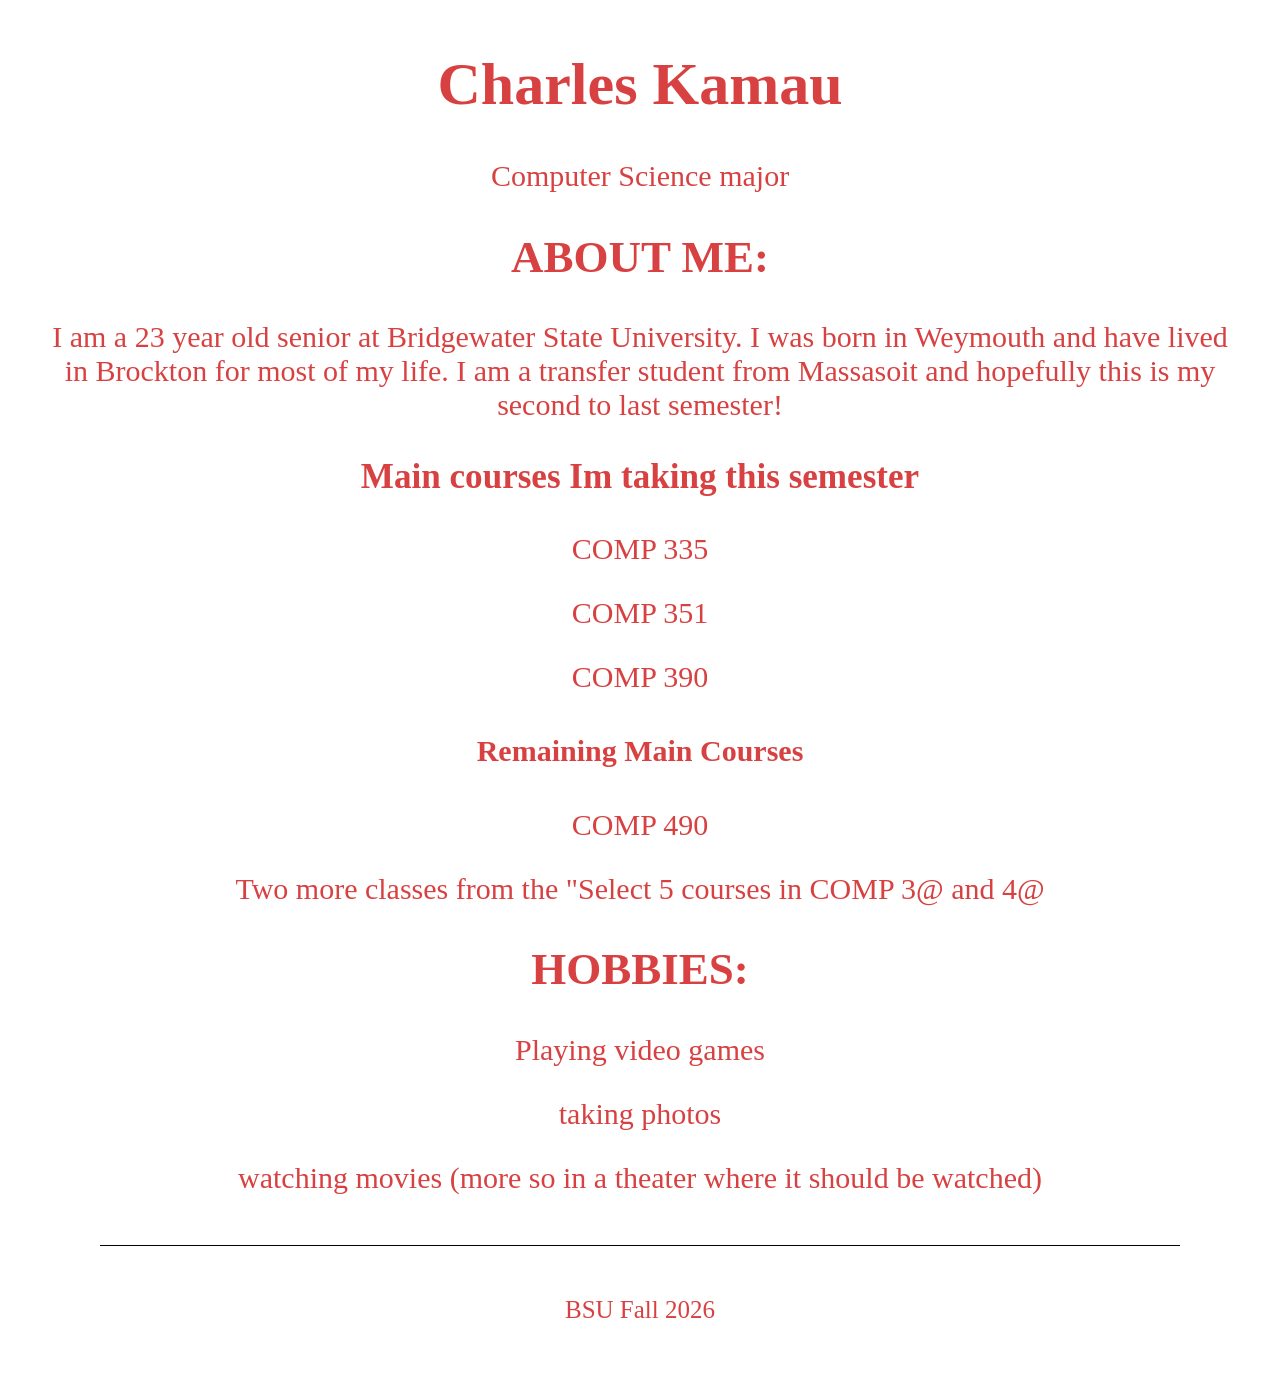
==== index.html @ 8f2a52e7 "message" ====
<!DOCTYPE html>
<html lang="en">
<head>
  <title> Charles Kamau's Website!</title>
  <link rel="stylesheet" href="main.css"> 
  
</head>

    <body>


      <header>
       <h1 class = "title">Charles Kamau</h1>
       <p> Computer Science major</p>
    </header>

    <h2> ABOUT ME:</h2>
    <p> I am a 23 year old senior at Bridgewater State University. I was born in Weymouth and have lived in Brockton
      for most of my life. I am a transfer student from Massasoit and hopefully this is my second to last semester! </p>
    </div>

    <h3>Main courses Im taking this semester</h3>
    <p>COMP 335</p>
    <p>COMP 351</p>
    <p>COMP 390</p>
    <div>
<div class = "idk yet">
      <section class = "idk-yet">
    <h4> Remaining Main Courses </h4>
    <p>COMP 490</p>
    <p> Two more classes from the "Select 5 courses in COMP 3@ and 4@</p>
    </div>
    <section>

    
    <h2> HOBBIES:</h2>
    <p> Playing video games<p>
    <p>taking photos<p>
    </p> watching movies (more so in a theater where it should be watched) </p>
    </div>
    <section>


	<span class = "line"> </span> 
	<footer>
		<p class="footer"> BSU Fall 2026</p> 
</body>
</html>

  </body>
</head>
---- main.css ----
body {
    font-family: 'Times New Roman', Times, serif; 
    margin: 50px;
    font-size: 30px;
    color: hsl(0, 66%, 55%);
    text-align: center;
    background-size: cover;
    
  

  background-position: center center;
  
  
  background-repeat: repeat;
  
  
  background-attachment: fixed;
  
  
  min-height: 10vh;
  margin: 1;
}


.idk-yet {
    text-align: center;
    margin: px;
}

.line {
    display: block;
    margin:50px 50px;
    border-top: 1px solid rgb(8, 1, 1);
} 

.footer {
    text-align: center;
    font-size: smaller;
    margin: 0px;
}
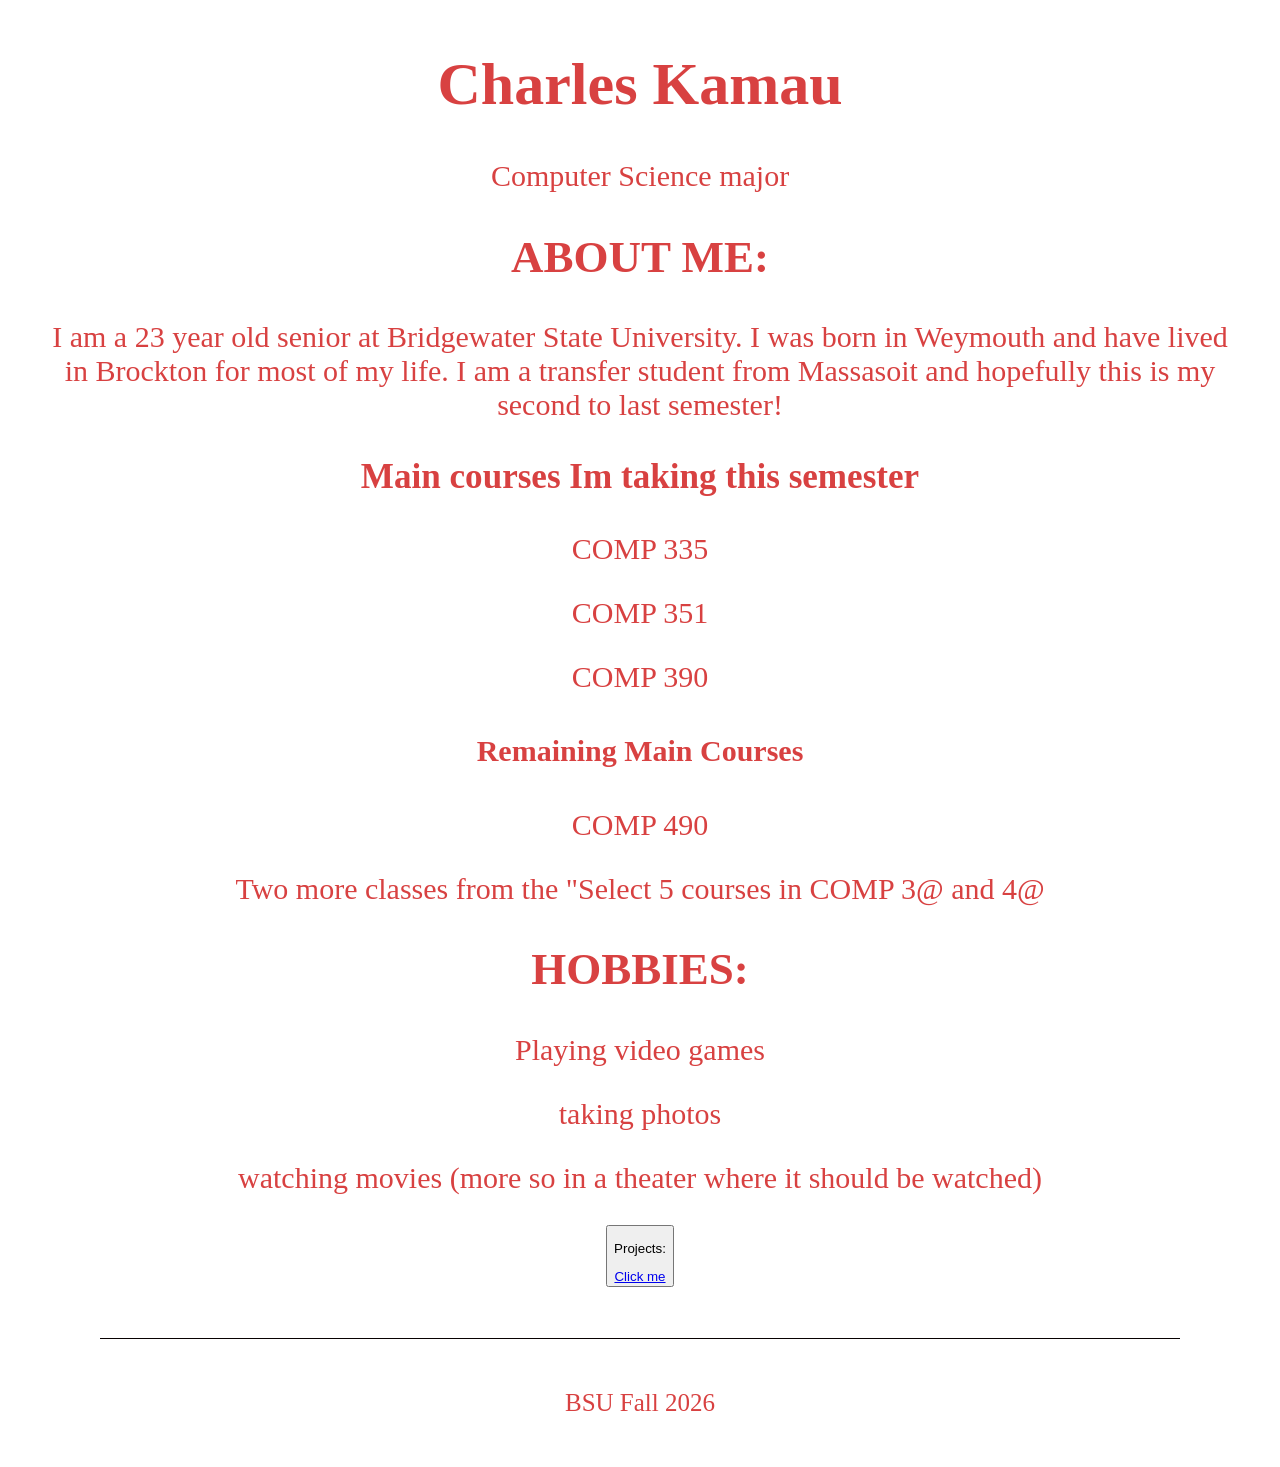
==== commit 6e1eaa9d: "Added the link to the project HTML and a little box. Likely to change the box soon" ====
--- a/index.html
+++ b/index.html
@@ -39,6 +39,13 @@
     </p> watching movies (more so in a theater where it should be watched) </p>
     </div>
     <section>
+    
+
+<button class = "box">
+    <p>Projects:</p>
+    <a href = "project.html"
+    target = "_blank"> Click me</a>
+</button>
 
 
 	<span class = "line"> </span> 
